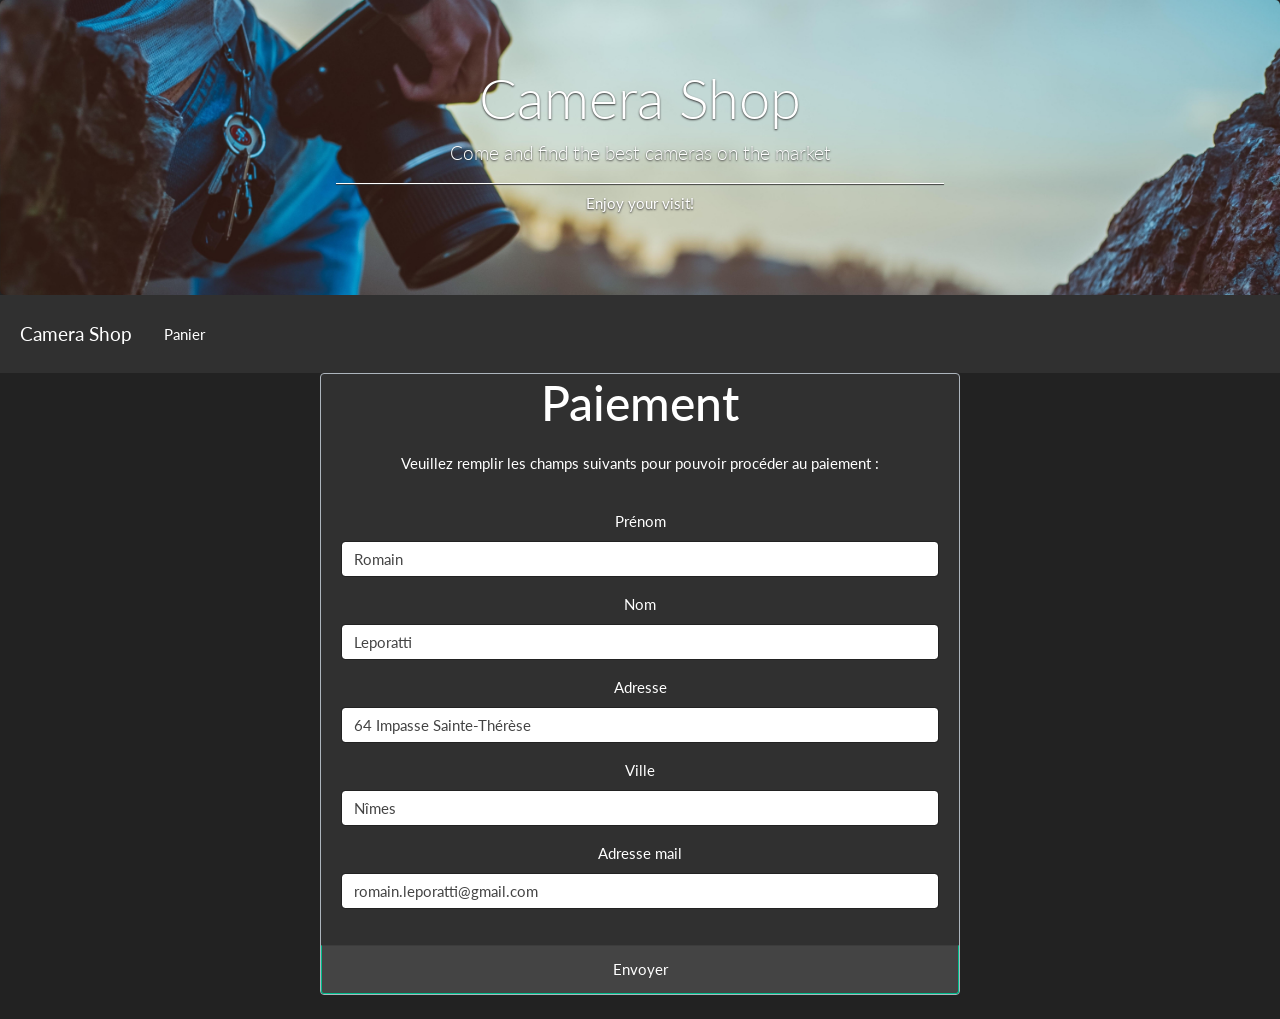
==== frontend/html/basket.html @ 2e323ae9 "get the orderId" ====
<!DOCTYPE html>
<html lang="fr">

<head>
  <meta charset="UTF-8">
  <meta name="viewport" content="width=device-width, initial-scale=1.0">
  <title>Orinoco</title>
  <script src="../js/basket.js" defer></script>
  <link rel="stylesheet" href="../css/bootstrap.css">
  <link rel="stylesheet" href="../css/main.css">
  
</head>

<body class="mb-4">
  <a href="./index.html" class="text-decoration-none">
    <div class="jumbotron text-white text-center m-0">
      <h1 class="display-4">Camera Shop</h1>
      <p class="lead">Come and find the best cameras on the market</p>
      <hr class="my-2 w-50 border-white">
      <p>Enjoy your visit!</p>
    </div>
  </a>
  <nav class="navbar navbar-expand-lg navbar-dark bg-dark">
    <ul class="navbar-nav mr-auto d-flex flex-row">
      <li class="nav-item m-1">
        <a class="navbar-brand" href="index.html">Camera Shop</a>
      </li>
      <li class="nav-item active m-1">
        <a class="nav-link" href="basket.html">Panier</a>
      </li>
    </ul>
  </nav>
  <div id="basket" class="d-flex flex-wrap justify-content-around"></div>
  <div id="payment" class="card border-light m-auto text-center w-50">
    <h1 class="card-title">Paiement</h1>
    <h2 id="total"></h2>
    <p>Veuillez remplir les champs suivants pour pouvoir procéder au paiement :</p>
    <form class="card-body">
      <div class="form-group">
        <label for="firstName">Prénom</label>
        <input type="text" class="form-control" id="firstName" placeholder="Prénom" required value="Romain">
      </div>
      <div class="form-group">
        <label for="lastName">Nom</label>
        <input type="text" class="form-control" id="lastName" placeholder="Nom" required value="Leporatti">
      </div>
      <div class="form-group">
        <label for="address">Adresse</label>
        <input type="text" class="form-control" id="address" placeholder="Adresse" required value="64 Impasse Sainte-Thérèse">
      </div>
      <div class="form-group">
        <label for="city">Ville</label>
        <input type="text" class="form-control" id="city" placeholder="Ville" required value="Nîmes">
      </div>
      <div class="form-group">
        <label for="email">Adresse mail</label>
        <input type="email" class="form-control" id="email" placeholder="Adresse mail" required value="romain.leporatti@gmail.com">
      </div>
    </form>
    <a id="submitPayment" class="btn btn-success card-footer" role="button" type="submit">Envoyer</a>
  </div>
</body>

</html>
---- frontend/css/main.css ----
//Général
body {}

.jumbotron {
  background-image: url(../img/jumbotron.jpg);
  background-size: cover;
  text-shadow: 0px 1px 2px #333333;
}
.jumbotron hr {
  box-shadow: 0px 1px 1px #333333;
}
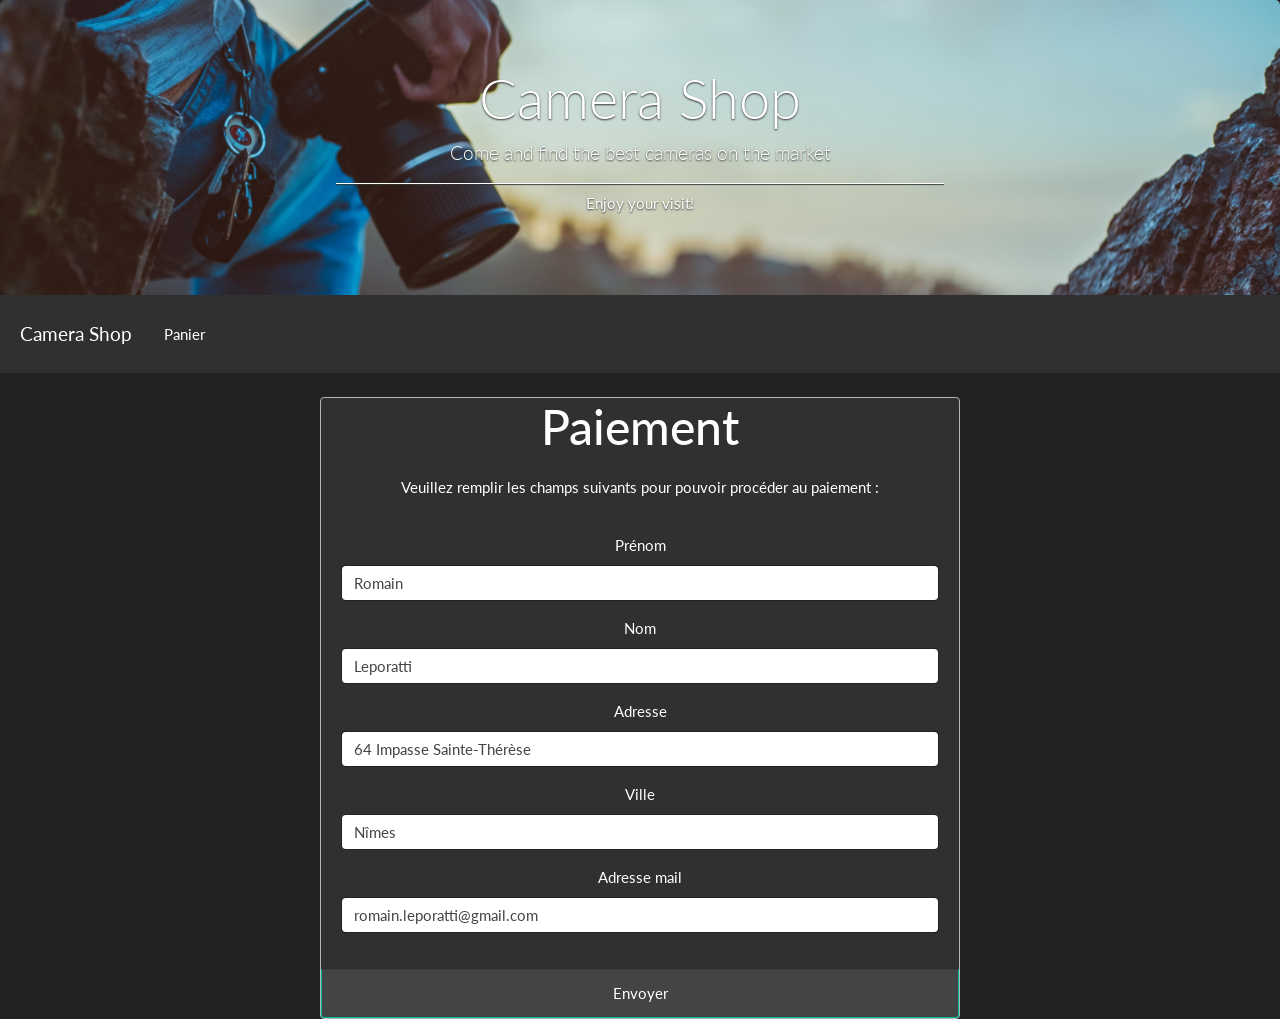
==== commit cba0bac5: "orderId done, test partial done" ====
--- a/frontend/html/basket.html
+++ b/frontend/html/basket.html
@@ -8,10 +8,11 @@
   <script src="../js/basket.js" defer></script>
   <link rel="stylesheet" href="../css/bootstrap.css">
   <link rel="stylesheet" href="../css/main.css">
-  
+
 </head>
 
-<body class="mb-4">
+<body>
+
   <a href="./index.html" class="text-decoration-none">
     <div class="jumbotron text-white text-center m-0">
       <h1 class="display-4">Camera Shop</h1>
@@ -20,7 +21,7 @@
       <p>Enjoy your visit!</p>
     </div>
   </a>
-  <nav class="navbar navbar-expand-lg navbar-dark bg-dark">
+  <nav class="navbar navbar-expand-lg navbar-dark bg-dark mb-4">
     <ul class="navbar-nav mr-auto d-flex flex-row">
       <li class="nav-item m-1">
         <a class="navbar-brand" href="index.html">Camera Shop</a>
@@ -30,8 +31,9 @@
       </li>
     </ul>
   </nav>
+
   <div id="basket" class="d-flex flex-wrap justify-content-around"></div>
-  <div id="payment" class="card border-light m-auto text-center w-50">
+  <div id="payment" class="card border-light text-center w-50 m-auto">
     <h1 class="card-title">Paiement</h1>
     <h2 id="total"></h2>
     <p>Veuillez remplir les champs suivants pour pouvoir procéder au paiement :</p>
@@ -46,7 +48,8 @@
       </div>
       <div class="form-group">
         <label for="address">Adresse</label>
-        <input type="text" class="form-control" id="address" placeholder="Adresse" required value="64 Impasse Sainte-Thérèse">
+        <input type="text" class="form-control" id="address" placeholder="Adresse" required
+          value="64 Impasse Sainte-Thérèse">
       </div>
       <div class="form-group">
         <label for="city">Ville</label>
@@ -54,7 +57,8 @@
       </div>
       <div class="form-group">
         <label for="email">Adresse mail</label>
-        <input type="email" class="form-control" id="email" placeholder="Adresse mail" required value="romain.leporatti@gmail.com">
+        <input type="email" class="form-control" id="email" placeholder="Adresse mail" required
+          value="romain.leporatti@gmail.com">
       </div>
     </form>
     <a id="submitPayment" class="btn btn-success card-footer" role="button" type="submit">Envoyer</a>
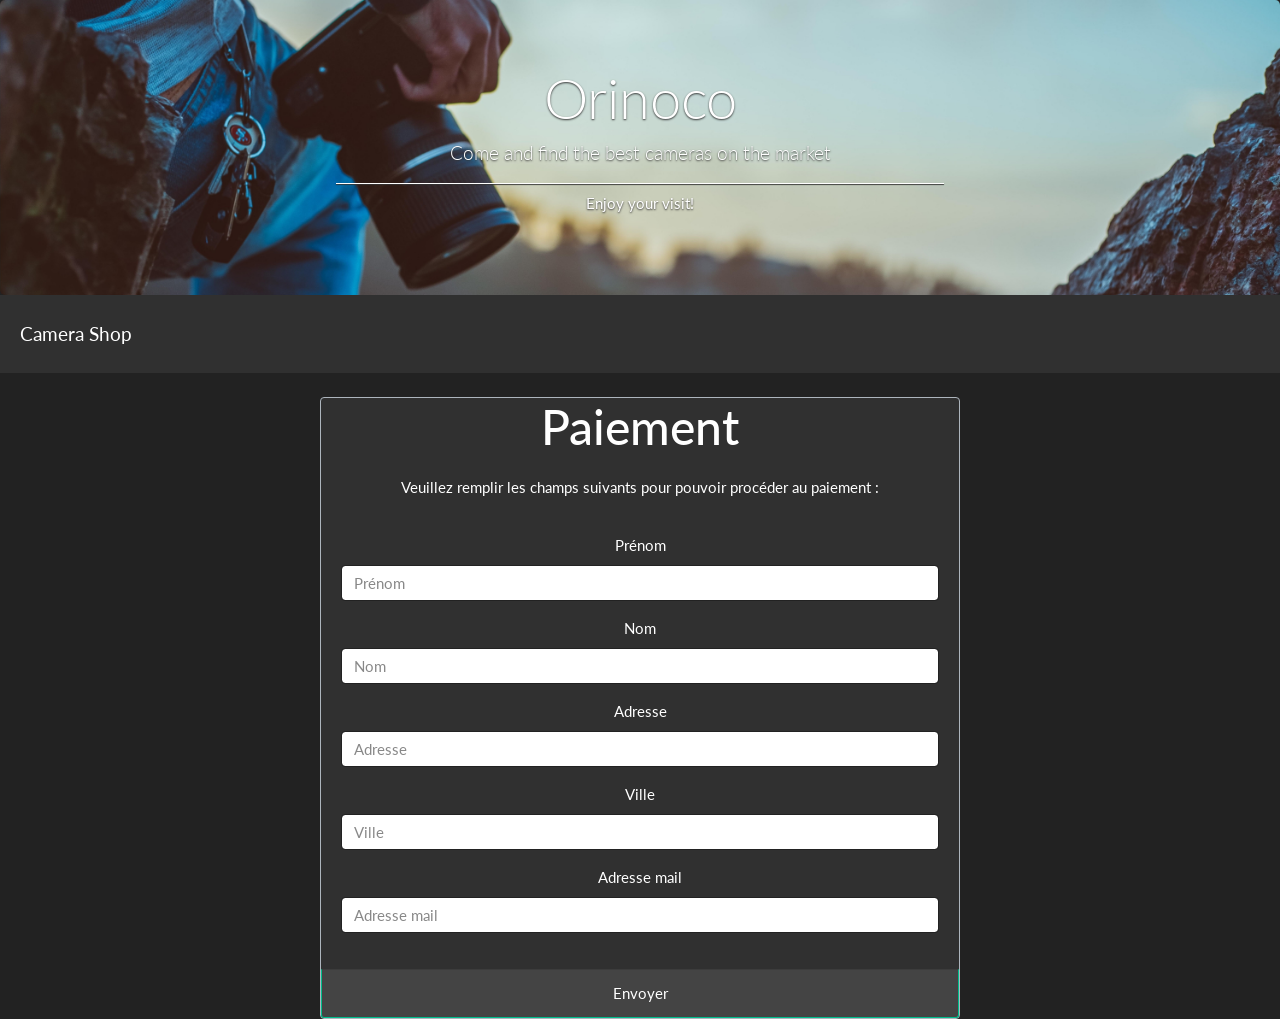
==== commit 8252b85e: "refactorisation, update README.md" ====
--- a/frontend/html/basket.html
+++ b/frontend/html/basket.html
@@ -5,6 +5,7 @@
   <meta charset="UTF-8">
   <meta name="viewport" content="width=device-width, initial-scale=1.0">
   <title>Orinoco</title>
+  <link rel="shortcut icon" href="../img/favicon.png"/>
   <script src="../js/basket.js" defer></script>
   <link rel="stylesheet" href="../css/bootstrap.css">
   <link rel="stylesheet" href="../css/main.css">
@@ -15,7 +16,7 @@
 
   <a href="./index.html" class="text-decoration-none">
     <div class="jumbotron text-white text-center m-0">
-      <h1 class="display-4">Camera Shop</h1>
+      <h1 class="display-4">Orinoco</h1>
       <p class="lead">Come and find the best cameras on the market</p>
       <hr class="my-2 w-50 border-white">
       <p>Enjoy your visit!</p>
@@ -27,7 +28,7 @@
         <a class="navbar-brand" href="index.html">Camera Shop</a>
       </li>
       <li class="nav-item active m-1">
-        <a class="nav-link" href="basket.html">Panier</a>
+        <a id="basketPage" class="nav-link" href="basket.html">Panier</a>
       </li>
     </ul>
   </nav>
@@ -40,25 +41,23 @@
     <form class="card-body">
       <div class="form-group">
         <label for="firstName">Prénom</label>
-        <input type="text" class="form-control" id="firstName" placeholder="Prénom" required value="Romain">
+        <input type="text" class="form-control" id="firstName" placeholder="Prénom" required>
       </div>
       <div class="form-group">
         <label for="lastName">Nom</label>
-        <input type="text" class="form-control" id="lastName" placeholder="Nom" required value="Leporatti">
+        <input type="text" class="form-control" id="lastName" placeholder="Nom" required>
       </div>
       <div class="form-group">
         <label for="address">Adresse</label>
-        <input type="text" class="form-control" id="address" placeholder="Adresse" required
-          value="64 Impasse Sainte-Thérèse">
+        <input type="text" class="form-control" id="address" placeholder="Adresse" required>
       </div>
       <div class="form-group">
         <label for="city">Ville</label>
-        <input type="text" class="form-control" id="city" placeholder="Ville" required value="Nîmes">
+        <input type="text" class="form-control" id="city" placeholder="Ville" required>
       </div>
       <div class="form-group">
         <label for="email">Adresse mail</label>
-        <input type="email" class="form-control" id="email" placeholder="Adresse mail" required
-          value="romain.leporatti@gmail.com">
+        <input type="email" class="form-control" id="email" placeholder="Adresse mail" required>
       </div>
     </form>
     <a id="submitPayment" class="btn btn-success card-footer" role="button" type="submit">Envoyer</a>
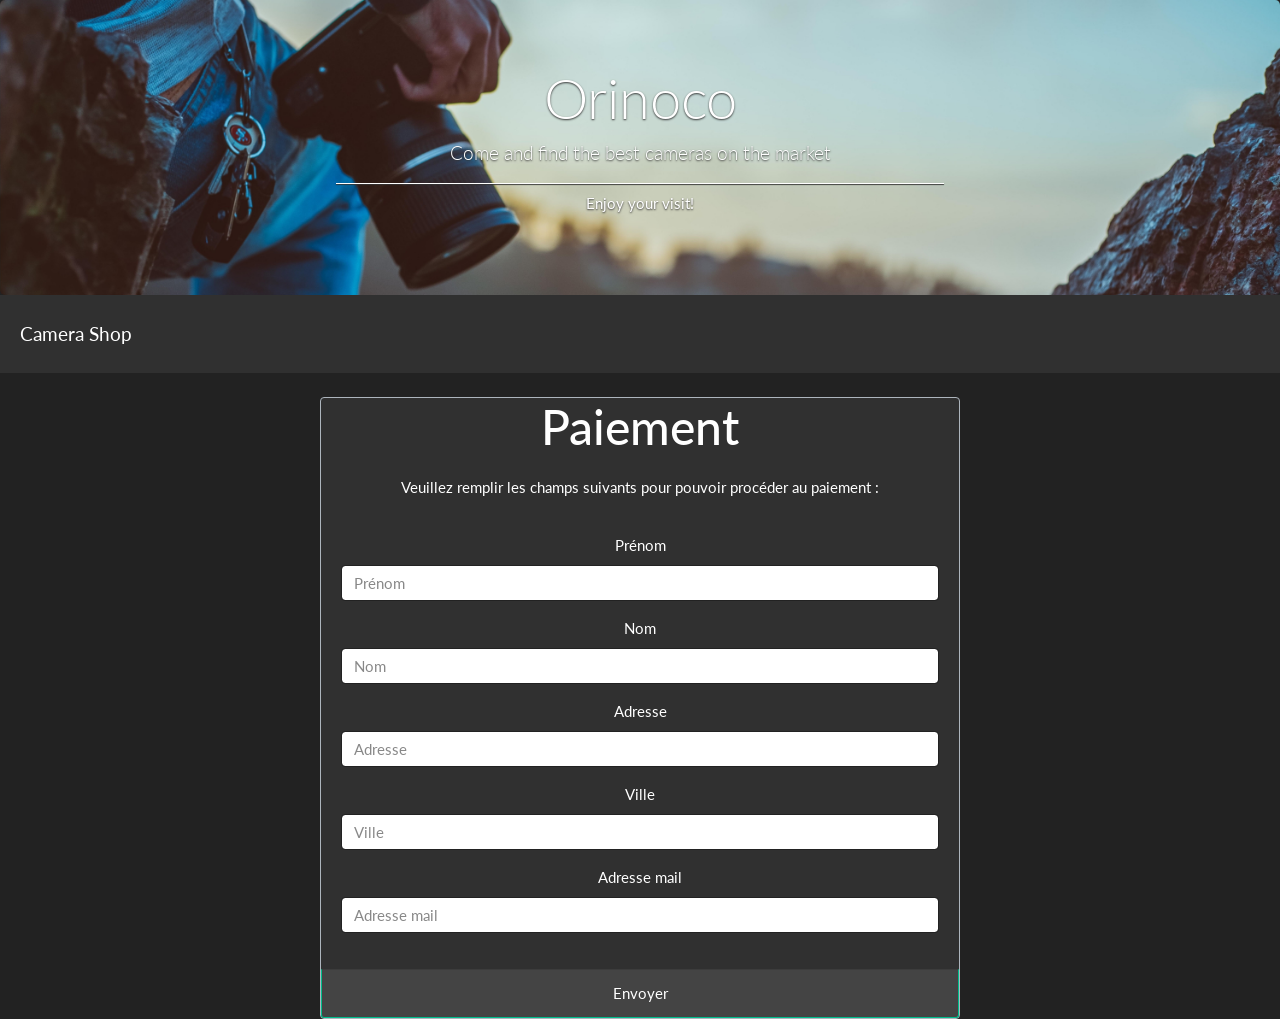
==== commit 759c9032: "improved validation form and fix addToBasket()" ====
--- a/frontend/html/basket.html
+++ b/frontend/html/basket.html
@@ -5,7 +5,7 @@
   <meta charset="UTF-8">
   <meta name="viewport" content="width=device-width, initial-scale=1.0">
   <title>Orinoco</title>
-  <link rel="shortcut icon" href="../img/favicon.png"/>
+  <link rel="shortcut icon" href="../img/favicon.png" />
   <script src="../js/basket.js" defer></script>
   <link rel="stylesheet" href="../css/bootstrap.css">
   <link rel="stylesheet" href="../css/main.css">
